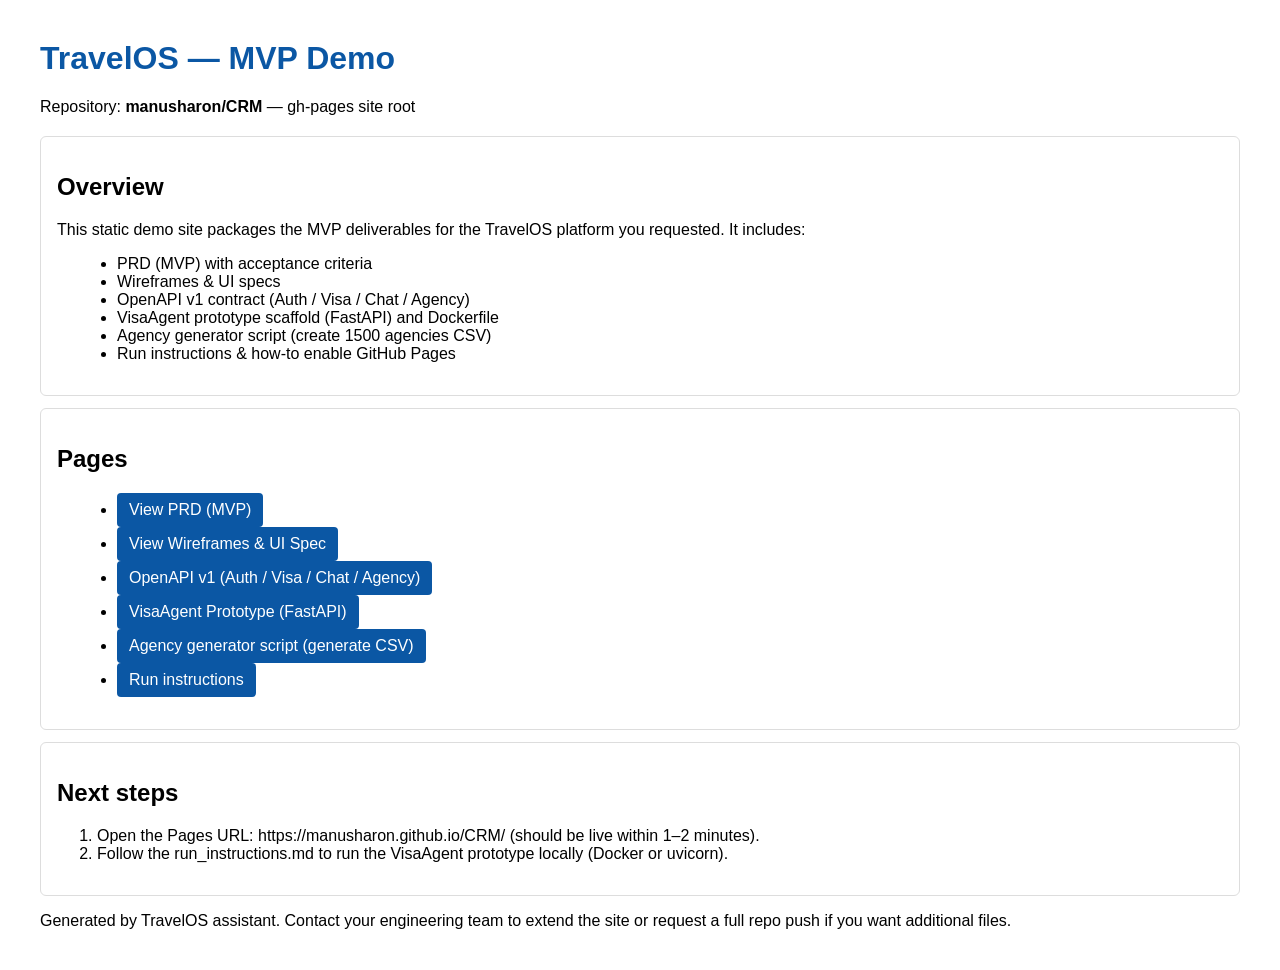
==== index.html @ e80b8cf6 "Publish docs to gh-pages branch for GitHub Pages" ====
<!doctype html>
<html lang="en">
<head>
  <meta charset="utf-8" />
  <meta name="viewport" content="width=device-width, initial-scale=1" />
  <title>TravelOS MVP Demo</title>
  <style>
    body { font-family: Arial, Helvetica, sans-serif; margin:40px; }
    header { margin-bottom: 20px }
    h1 { color:#0b57a4 }
    .card { border:1px solid #ddd; padding:16px; margin-bottom:12px; border-radius:6px }
    a.button { display:inline-block; padding:8px 12px; background:#0b57a4; color:#fff; text-decoration:none; border-radius:4px }
    ul { margin-left: 20px }
  </style>
</head>
<body>
  <header>
    <h1>TravelOS — MVP Demo</h1>
    <p>Repository: <strong>manusharon/CRM</strong> — gh-pages site root</p>
  </header>

  <div class="card">
    <h2>Overview</h2>
    <p>This static demo site packages the MVP deliverables for the TravelOS platform you requested. It includes:</p>
    <ul>
      <li>PRD (MVP) with acceptance criteria</li>
      <li>Wireframes & UI specs</li>
      <li>OpenAPI v1 contract (Auth / Visa / Chat / Agency)</li>
      <li>VisaAgent prototype scaffold (FastAPI) and Dockerfile</li>
      <li>Agency generator script (create 1500 agencies CSV)</li>
      <li>Run instructions & how-to enable GitHub Pages</li>
    </ul>
  </div>

  <div class="card">
    <h2>Pages</h2>
    <ul>
      <li><a class="button" href="/prd.md">View PRD (MVP)</a></li>
      <li><a class="button" href="/wireframes.md">View Wireframes & UI Spec</a></li>
      <li><a class="button" href="/openapi_v1.yaml">OpenAPI v1 (Auth / Visa / Chat / Agency)</a></li>
      <li><a class="button" href="/visa_agent_prototype/visa_agent_main.py">VisaAgent Prototype (FastAPI)</a></li>
      <li><a class="button" href="/agencies/generate_agencies.py">Agency generator script (generate CSV)</a></li>
      <li><a class="button" href="/run_instructions.md">Run instructions</a></li>
    </ul>
  </div>

  <div class="card">
    <h2>Next steps</h2>
    <ol>
      <li>Open the Pages URL: https://manusharon.github.io/CRM/ (should be live within 1–2 minutes).</li>
      <li>Follow the run_instructions.md to run the VisaAgent prototype locally (Docker or uvicorn).</li>
    </ol>
  </div>

  <footer>
    <p>Generated by TravelOS assistant. Contact your engineering team to extend the site or request a full repo push if you want additional files.</p>
  </footer>
</body>
</html>
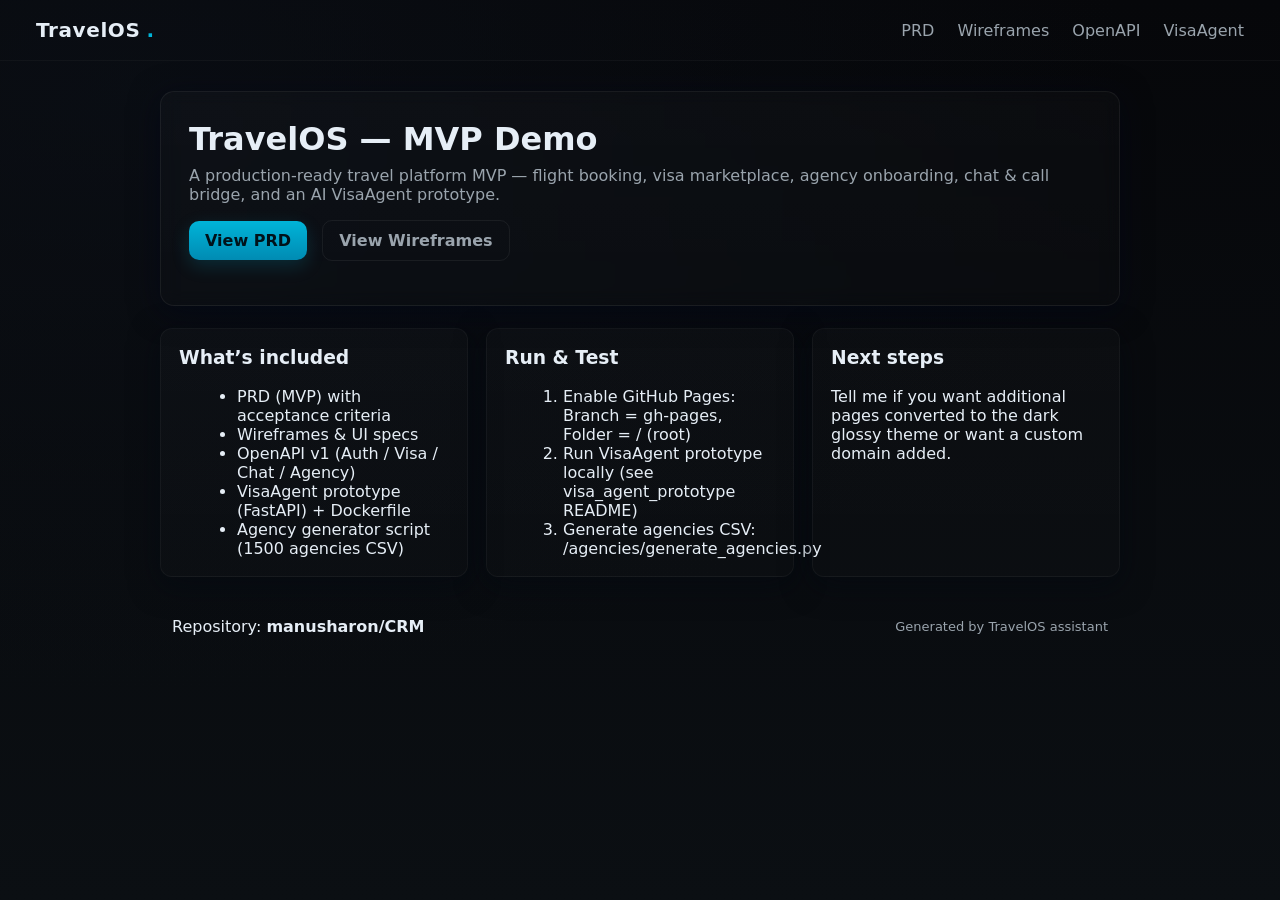
==== commit fa0b1a44: "Update site to dark glossy theme: add CSS and HTML pages (prd, wireframes, openapi) on gh-pages bran" ====
--- a/index.html
+++ b/index.html
@@ -3,57 +3,61 @@
 <head>
   <meta charset="utf-8" />
   <meta name="viewport" content="width=device-width, initial-scale=1" />
-  <title>TravelOS MVP Demo</title>
-  <style>
-    body { font-family: Arial, Helvetica, sans-serif; margin:40px; }
-    header { margin-bottom: 20px }
-    h1 { color:#0b57a4 }
-    .card { border:1px solid #ddd; padding:16px; margin-bottom:12px; border-radius:6px }
-    a.button { display:inline-block; padding:8px 12px; background:#0b57a4; color:#fff; text-decoration:none; border-radius:4px }
-    ul { margin-left: 20px }
-  </style>
+  <title>TravelOS MVP — Dark Glossy</title>
+  <link rel="stylesheet" href="/assets/style.css">
 </head>
 <body>
-  <header>
-    <h1>TravelOS — MVP Demo</h1>
-    <p>Repository: <strong>manusharon/CRM</strong> — gh-pages site root</p>
+  <header class="topbar">
+    <div class="brand">TravelOS<span class="dot">.</span></div>
+    <nav class="nav">
+      <a href="/prd.html">PRD</a>
+      <a href="/wireframes.html">Wireframes</a>
+      <a href="/openapi_v1.html">OpenAPI</a>
+      <a href="/visa_agent_prototype/visa_agent_main.py">VisaAgent</a>
+    </nav>
   </header>
 
-  <div class="card">
-    <h2>Overview</h2>
-    <p>This static demo site packages the MVP deliverables for the TravelOS platform you requested. It includes:</p>
-    <ul>
-      <li>PRD (MVP) with acceptance criteria</li>
-      <li>Wireframes & UI specs</li>
-      <li>OpenAPI v1 contract (Auth / Visa / Chat / Agency)</li>
-      <li>VisaAgent prototype scaffold (FastAPI) and Dockerfile</li>
-      <li>Agency generator script (create 1500 agencies CSV)</li>
-      <li>Run instructions & how-to enable GitHub Pages</li>
-    </ul>
-  </div>
+  <main class="container">
+    <section class="hero card-glass">
+      <h1>TravelOS — MVP Demo</h1>
+      <p class="lead">A production-ready travel platform MVP — flight booking, visa marketplace, agency onboarding, chat & call bridge, and an AI VisaAgent prototype.</p>
+      <p class="cta-row">
+        <a class="btn btn-primary" href="/prd.html">View PRD</a>
+        <a class="btn btn-outline" href="/wireframes.html">View Wireframes</a>
+      </p>
+    </section>
 
-  <div class="card">
-    <h2>Pages</h2>
-    <ul>
-      <li><a class="button" href="/prd.md">View PRD (MVP)</a></li>
-      <li><a class="button" href="/wireframes.md">View Wireframes & UI Spec</a></li>
-      <li><a class="button" href="/openapi_v1.yaml">OpenAPI v1 (Auth / Visa / Chat / Agency)</a></li>
-      <li><a class="button" href="/visa_agent_prototype/visa_agent_main.py">VisaAgent Prototype (FastAPI)</a></li>
-      <li><a class="button" href="/agencies/generate_agencies.py">Agency generator script (generate CSV)</a></li>
-      <li><a class="button" href="/run_instructions.md">Run instructions</a></li>
-    </ul>
-  </div>
+    <section class="cards">
+      <article class="card-gloss">
+        <h3>What’s included</h3>
+        <ul>
+          <li>PRD (MVP) with acceptance criteria</li>
+          <li>Wireframes & UI specs</li>
+          <li>OpenAPI v1 (Auth / Visa / Chat / Agency)</li>
+          <li>VisaAgent prototype (FastAPI) + Dockerfile</li>
+          <li>Agency generator script (1500 agencies CSV)</li>
+        </ul>
+      </article>
 
-  <div class="card">
-    <h2>Next steps</h2>
-    <ol>
-      <li>Open the Pages URL: https://manusharon.github.io/CRM/ (should be live within 1–2 minutes).</li>
-      <li>Follow the run_instructions.md to run the VisaAgent prototype locally (Docker or uvicorn).</li>
-    </ol>
-  </div>
+      <article class="card-gloss">
+        <h3>Run & Test</h3>
+        <ol>
+          <li>Enable GitHub Pages: Branch = gh-pages, Folder = / (root)</li>
+          <li>Run VisaAgent prototype locally (see visa_agent_prototype README)</li>
+          <li>Generate agencies CSV: /agencies/generate_agencies.py</li>
+        </ol>
+      </article>
 
-  <footer>
-    <p>Generated by TravelOS assistant. Contact your engineering team to extend the site or request a full repo push if you want additional files.</p>
-  </footer>
+      <article class="card-gloss">
+        <h3>Next steps</h3>
+        <p>Tell me if you want additional pages converted to the dark glossy theme or want a custom domain added.</p>
+      </article>
+    </section>
+
+    <footer class="footer card-glass">
+      <div>Repository: <strong>manusharon/CRM</strong></div>
+      <div class="muted">Generated by TravelOS assistant</div>
+    </footer>
+  </main>
 </body>
-</html>+</html>
--- a/assets/style.css
+++ b/assets/style.css
@@ -0,0 +1,39 @@
+/* Dark glossy theme (glassmorphism) */
+:root{
+  --bg:#0b0f13;
+  --card:#0f1720cc;
+  --glass:#0f172040;
+  --accent:#00b4d8;
+  --muted:#9aa4ad;
+  --glass-border: rgba(255,255,255,0.06);
+}
+*{box-sizing:border-box}
+html,body{height:100%}
+body{
+  margin:0;
+  font-family: Inter, system-ui, -apple-system, 'Segoe UI', Roboto, 'Helvetica Neue', Arial;
+  background: radial-gradient(1000px 600px at 10% 10%, rgba(12,17,25,0.6), transparent), linear-gradient(180deg,#06070a 0%,#0b0f13 100%);
+  color:#e6eef6;
+  -webkit-font-smoothing:antialiased;
+}
+.topbar{
+  display:flex;align-items:center;justify-content:space-between;padding:18px 36px;background:transparent;border-bottom:1px solid rgba(255,255,255,0.03);
+}
+.brand{font-weight:700;font-size:20px;letter-spacing:0.6px}
+.brand .dot{color:var(--accent);margin-left:6px}
+.nav a{color:var(--muted);text-decoration:none;margin-left:18px}
+.container{max-width:1000px;margin:30px auto;padding:0 20px}
+.hero{padding:28px;border-radius:14px;background:linear-gradient(180deg, rgba(255,255,255,0.02), rgba(255,255,255,0.01));box-shadow:0 6px 30px rgba(2,6,23,0.6);backdrop-filter: blur(8px);border:1px solid var(--glass-border)}
+.hero h1{margin:0 0 8px 0;font-size:32px}
+.lead{color:var(--muted);margin-top:6px}
+.btn{display:inline-block;padding:10px 16px;border-radius:10px;text-decoration:none;font-weight:600}
+.btn-primary{background:linear-gradient(180deg,var(--accent),#008bb3);color:#00121a;box-shadow:0 6px 18px rgba(0,180,216,0.18)}
+.btn-outline{border:1px solid rgba(255,255,255,0.06);color:var(--muted);background:transparent;margin-left:10px}
+.cards{display:grid;grid-template-columns:repeat(auto-fit,minmax(260px,1fr));gap:18px;margin-top:22px}
+.card-gloss{padding:18px;border-radius:12px;background:linear-gradient(180deg, rgba(255,255,255,0.02), rgba(255,255,255,0.01));border:1px solid rgba(255,255,255,0.04);box-shadow:0 8px 30px rgba(3,8,16,0.6)}
+.card-gloss h3{margin-top:0}
+.footer{margin-top:28px;padding:12px;display:flex;justify-content:space-between;align-items:center;border-radius:10px}
+.muted{color:var(--muted);font-size:13px}
+ul{margin:8px 0 0 18px}
+ol{margin:8px 0 0 18px}
+@media (max-width:600px){.topbar{padding:12px}.container{margin:18px}}
